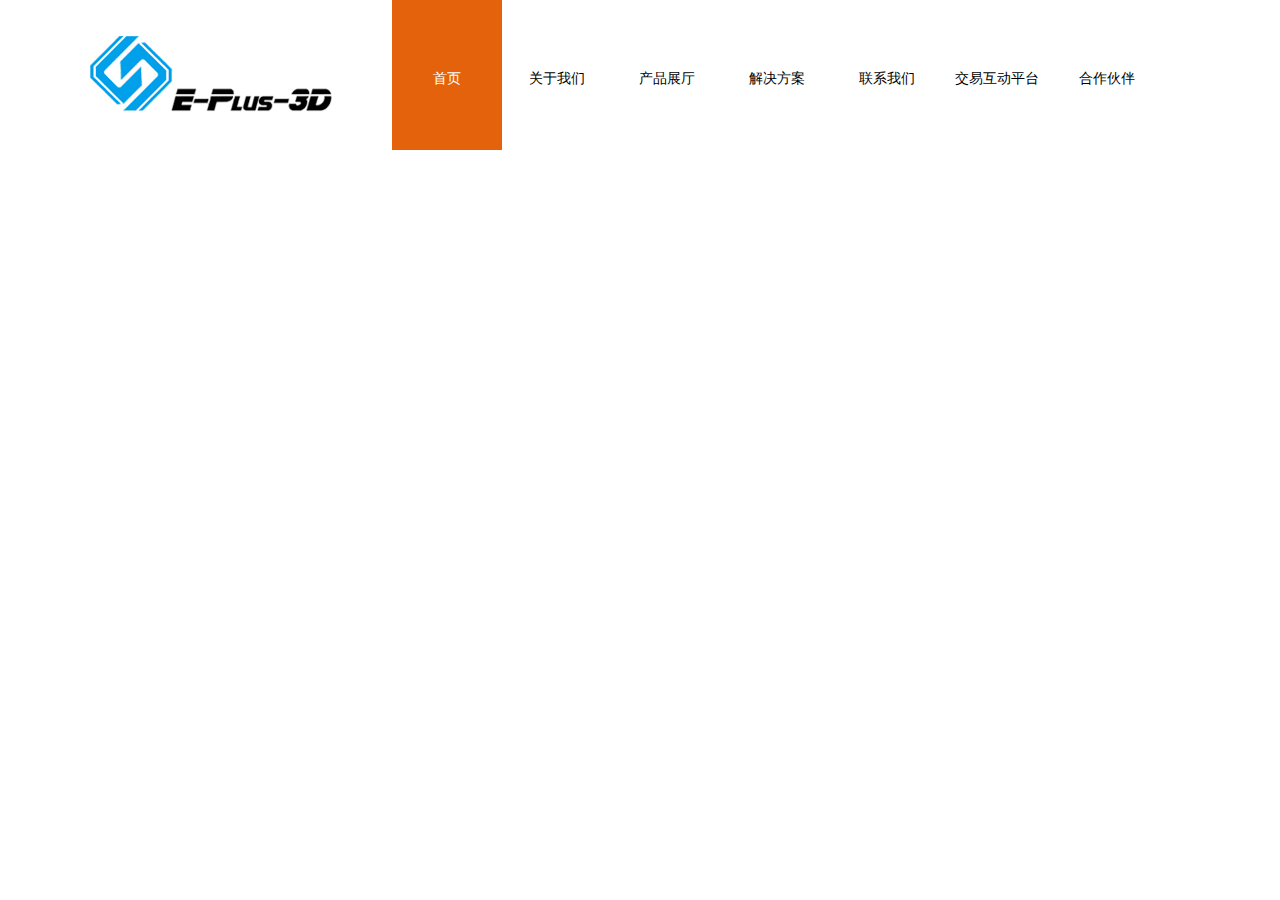
==== index.html @ 30358434 "yijia" ====
<!DOCTYPE html>
<html>
<head>
	<meta charset="utf-8">
	<meta http-equiv="X-UA-Compatible" content="IE=edge">
	<title>易加</title>
	<link rel="stylesheet" href="style/reset.css">
	<link rel="stylesheet" type="text/css" href="style/main.css">
</head>
<body>
	<header>
		<div id="head">
			<img src="images/logo.png">
			<div class="navlist">
				<ul>
					<li class="active"><a href="">首页</a></li>
					<li><a href="">关于我们</a></li>
					<li><a href="">产品展厅</a></li>
					<li><a href="">解决方案</a></li>
					<li><a href="">联系我们</a></li>
					<li><a href="">交易互动平台</a></li>
					<li><a href="">合作伙伴</a></li>
				</ul>
			</div>
		</div>
	</header>
</body>
</html>
---- style/main.css ----
/*主页CSS*/
header{
	width: 100%;
	height: 150px;
}
#head{
	width: 1100px;
	height: 150px;
	margin:0 auto;
}
#head img{
	float: left;
	margin-top: 36px;
}
.navlist{
	float: left;
	margin-left: 60px;
}
.navlist>ul li{
	float: left;
	padding-top:68px; 
	width: 110px;
	height: 82px;
	text-align: center;
	background-color: #fff;
	transition:all 0.6s linear;
}
.navlist>ul li:hover{
	background-color: #e4620b;
}
.navlist>ul li:hover a{
	color: #fff;
}
.navlist>ul li.active{
	background-color: #e4620b;
}
.navlist>ul li.active a{
	color: #fff;
}
.navlist>ul li a{
	font-size: 14px;
	font-family: "Microsoft YaHei";
}
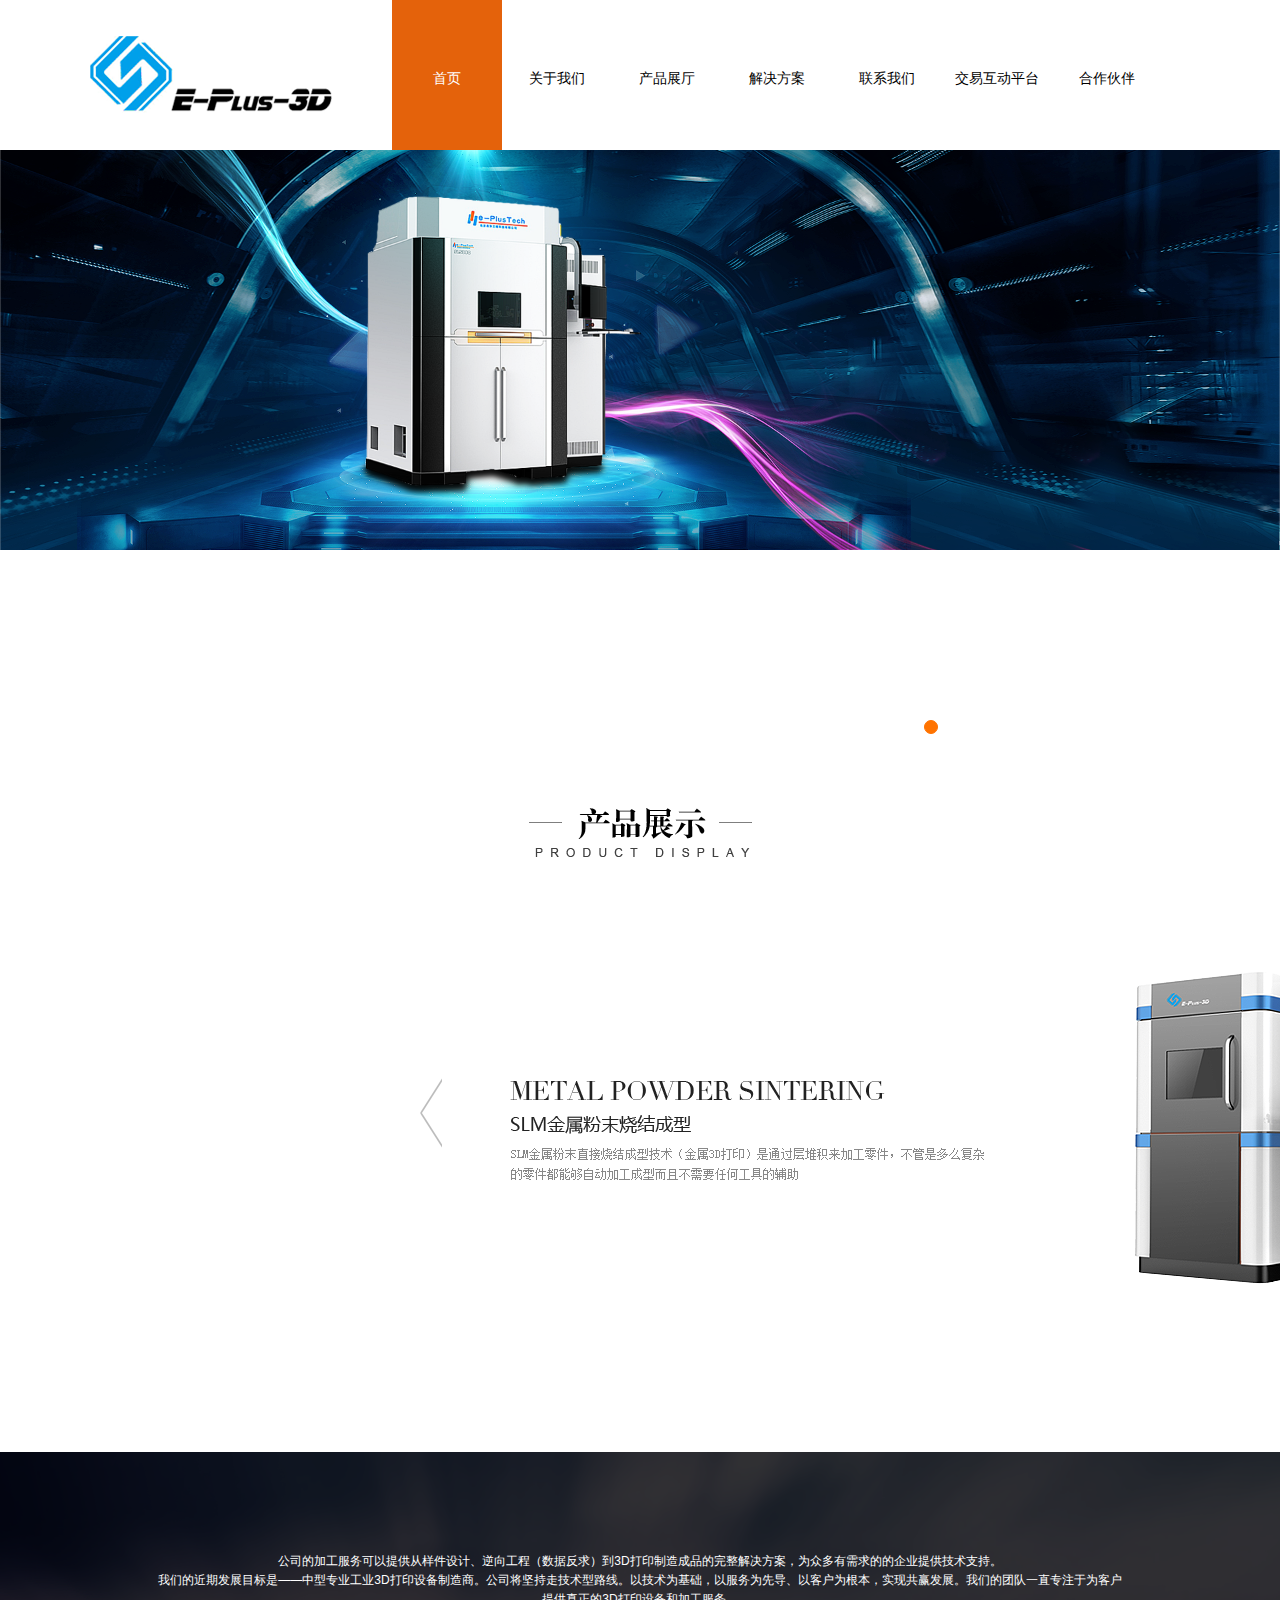
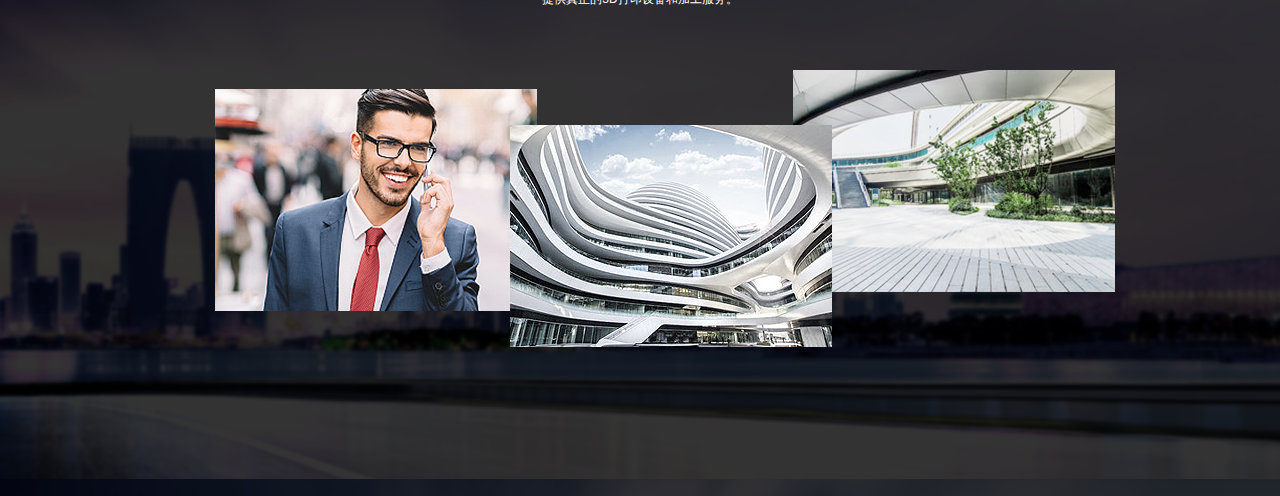
==== commit db194991: "index" ====
--- a/index.html
+++ b/index.html
@@ -6,6 +6,8 @@
 	<title>易加</title>
 	<link rel="stylesheet" href="style/reset.css">
 	<link rel="stylesheet" type="text/css" href="style/main.css">
+	<script type="text/javascript" src="js/jquery.js"></script>
+	<script type="text/javascript" src="js/main.js"></script>
 </head>
 <body>
 	<header>
@@ -24,5 +26,66 @@
 			</div>
 		</div>
 	</header>
+	<div id="bannerbox">
+		<div id="container">
+			<a href=""><img src="images/ban1.png"></a>
+			<a href=""><img src="images/ban2.png" style="display:none"></a>
+			<a href=""><img src="images/ban3.png" style="display:none"></a>
+			<div class="btns">
+				<span class="on"></span>
+				<span></span>
+				<span></span>
+			</div>			
+		</div>
+		<div class="pdisplay">
+			<div class="displaytitle">
+				<img src="images/tit1.png">
+			</div>
+			<div id="container2">
+				<div class="displaypic1">
+				   <div class="displayleft">
+					<img src="images/111.png">
+				   </div>
+				   <div class="displayright">
+					<img src="images/pro.png">
+				   </div>
+				   <div class="displayleft">
+					<img src="images/111.png">
+				   </div>
+				   <div class="displayright">
+					<img src="images/pro.png">
+			       </div>
+			       <div class="displayleft">
+			        <img src="images/111.png">
+			       </div>
+			       <div class="displayright">
+			       	<img src="images/pro.png">
+			       </div>
+			       <div class="displayleft">
+			        <img src="images/111.png">
+			       </div>
+			       <div class="displayright">
+			       	<img src="images/pro.png">
+			       </div>
+				</div>
+			</div>
+			<img src="images/pre.png" class="arrow pre">
+			<img src="images/next.png" class="arrow next">
+		</div>
+	</div>
+	<div id="aboutus">
+		<div class="comWidth">
+			<div class="aboutus_content">
+				公司的加工服务可以提供从样件设计、逆向工程（数据反求）到3D打印制造成品的完整解决方案，为众多有需求的的企业提供技术支持。<br>
+				我们的近期发展目标是——中型专业工业3D打印设备制造商。公司将坚持走技术型路线。以技术为基础，以服务为先导、以客户为根本，实现共赢发展。我们的团队一直专注于为客户<br>
+				提供真正的3D打印设备和加工服务。
+			</div>
+			<div class="showus">
+				<img src="images/ab1.png" style="left: 633px; top: 0px; width: 322px; opacity: 1; z-index: 2;" class="img1">
+				<img src="images/ab2.png" style="left: 55px; top: 19px; width: 322px; opacity: 1; z-index: 2;" class="img2">
+				<img src="images/ab3.png" style="left: 350px; top: 55px; width: 322px; opacity: 1; z-index: 3;" class="img3">
+			</div>
+		</div>
+	</div>
 </body>
 </html>--- a/style/main.css
+++ b/style/main.css
@@ -40,4 +40,193 @@
 .navlist>ul li a{
 	font-size: 14px;
 	font-family: "Microsoft YaHei";
+}
+#container{
+	height: 600px;
+	position: relative;
+}
+#container img{
+	position: absolute;
+	width: 100%;
+}
+#container img:first-child{
+	display: block;
+}
+#container .btns{
+	position: absolute;
+	top: 570px;
+	left: 904px;
+}
+#container .btns span{
+	display: block;
+	width: 12px;
+	height: 12px;
+	border:1px solid #fff;
+	border-radius: 50%;
+	float: left;
+	margin-left: 20px;
+	cursor: pointer;
+}
+#container .btns .on{
+	background-color: #ff7300;
+	border:1px solid #ff7300;
+}
+.pdisplay{
+	margin-top: 58px;
+	position: relative;
+	height: 644px;
+}
+.displaytitle{
+	width: 223px;
+	margin:0 auto;
+}
+#container2 {
+	position: relative;
+	width:1000px;
+	height: 385px;
+	overflow: hidden;
+	left: 490px;
+	margin-top: 50px;
+}
+#container2 img{
+	float: left;
+}
+#container2 .displaypic1{
+	position: absolute;
+	width:4000px;
+	height: 385px;
+}
+#container2 .displaypic1 img{
+	float: left;
+}
+#container2 .displaypic1{
+	top: 48px;
+}
+.arrow{
+	position: absolute;
+	top: 270px;
+	cursor: pointer;
+}
+.pre{
+	left: 420px;
+}
+.next{
+	left:1540px;
+}
+.displayleft{
+	width: 474px;
+	height: 99px;
+	margin-top: 120px;
+	float: left;
+	margin-left: 20px;
+}
+.displayright{
+	width: 350px;
+	height: 379px;
+	float: left;
+	margin-top: -50px;
+	margin-left: 150px;
+}
+#aboutus{
+	width: 100%;
+	height: 644px;
+	background:url(../images/2bg.png);
+}
+.comWidth{
+	width: 1100px;
+	margin: 0 auto;
+	height: 644px;
+}
+.aboutus_content{
+	text-align: center;
+	padding-top: 100px;
+	color: #fff;
+}
+.showus{
+	width: 960px;
+	height: 285px;
+	margin: 60px auto 0 auto;
+	position: relative;
+}
+.showus img{
+	position: absolute;
+}
+@keyframes img1animate{
+	0%{
+		left: 633px; top: 0px; width: 322px; opacity: 1; z-index: 2;
+	}
+	20%{
+		left: 633px; top: 0px; width: 322px; opacity: 1; z-index: 2;
+	}
+	33%{
+		left: 55px; top: 19px; width: 322px; opacity: 1; z-index: 2;
+	}
+	50%{
+		left: 55px; top: 19px; width: 322px; opacity: 1; z-index: 2;
+	}
+	66%{
+		left: 350px; top: 55px; width: 322px; opacity: 1; z-index: 3;
+	}
+	85%{
+		left: 350px; top: 55px; width: 322px; opacity: 1; z-index: 3;
+	}
+	100%{
+		left: 633px; top: 0px; width: 322px; opacity: 1; z-index: 2;
+	}
+}
+
+@keyframes img2animate{
+	0%{
+		left: 55px; top: 19px; width: 322px; opacity: 1; z-index: 2;
+	}
+	20%{
+		left: 55px; top: 19px; width: 322px; opacity: 1; z-index: 2;
+	}
+	33%{
+		left: 350px; top: 55px; width: 322px; opacity: 1; z-index: 3;
+	}
+	50%{
+		left: 350px; top: 55px; width: 322px; opacity: 1; z-index: 3;
+	}
+	66%{
+		left: 633px; top: 0px; width: 322px; opacity: 1; z-index: 2;
+	}
+	85%{
+		left: 633px; top: 0px; width: 322px; opacity: 1; z-index: 2;
+	}
+	100%{
+		left: 55px; top: 19px; width: 322px; opacity: 1; z-index: 2;
+	}
+}
+@keyframes img3animate{
+	0%{
+		left: 350px; top: 55px; width: 322px; opacity: 1; z-index: 3;
+	}
+	20%{
+		left: 350px; top: 55px; width: 322px; opacity: 1; z-index: 3;
+	}
+	33%{
+		left: 633px; top: 0px; width: 322px; opacity: 1; z-index: 2;
+	}
+	50%{
+		left: 633px; top: 0px; width: 322px; opacity: 1; z-index: 2;
+	}
+	66%{
+		left: 55px; top: 19px; width: 322px; opacity: 1; z-index: 2;
+	}
+	85%{
+		left: 55px; top: 19px; width: 322px; opacity: 1; z-index: 2;
+	}
+	100%{
+		left: 350px; top: 55px; width: 322px; opacity: 1; z-index: 3;
+	}
+}
+.img1{
+	animation:img1animate 6s ease-in-out 1s infinite;
+}
+.img2{
+	animation:img2animate 6s ease-in-out 1s infinite;
+}
+.img3{
+	animation:img3animate 6s ease-in-out 1s infinite;
 }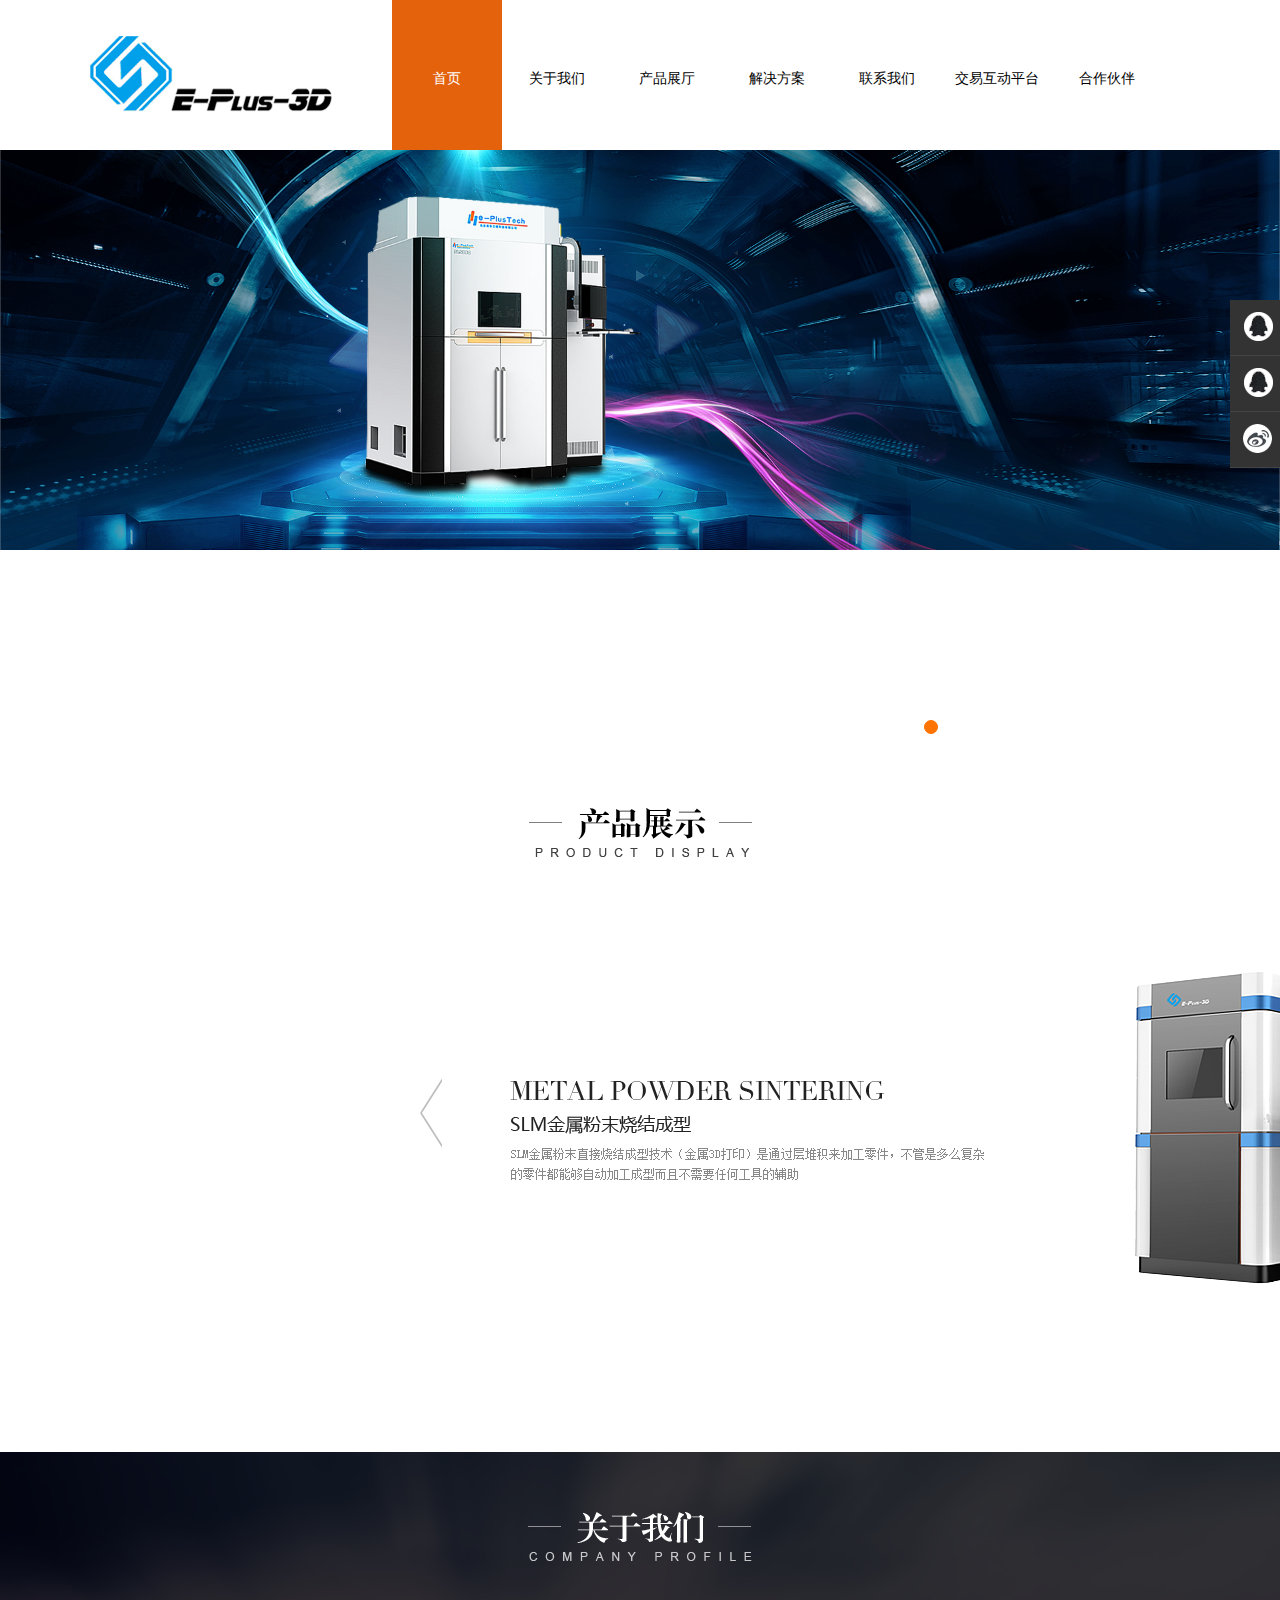
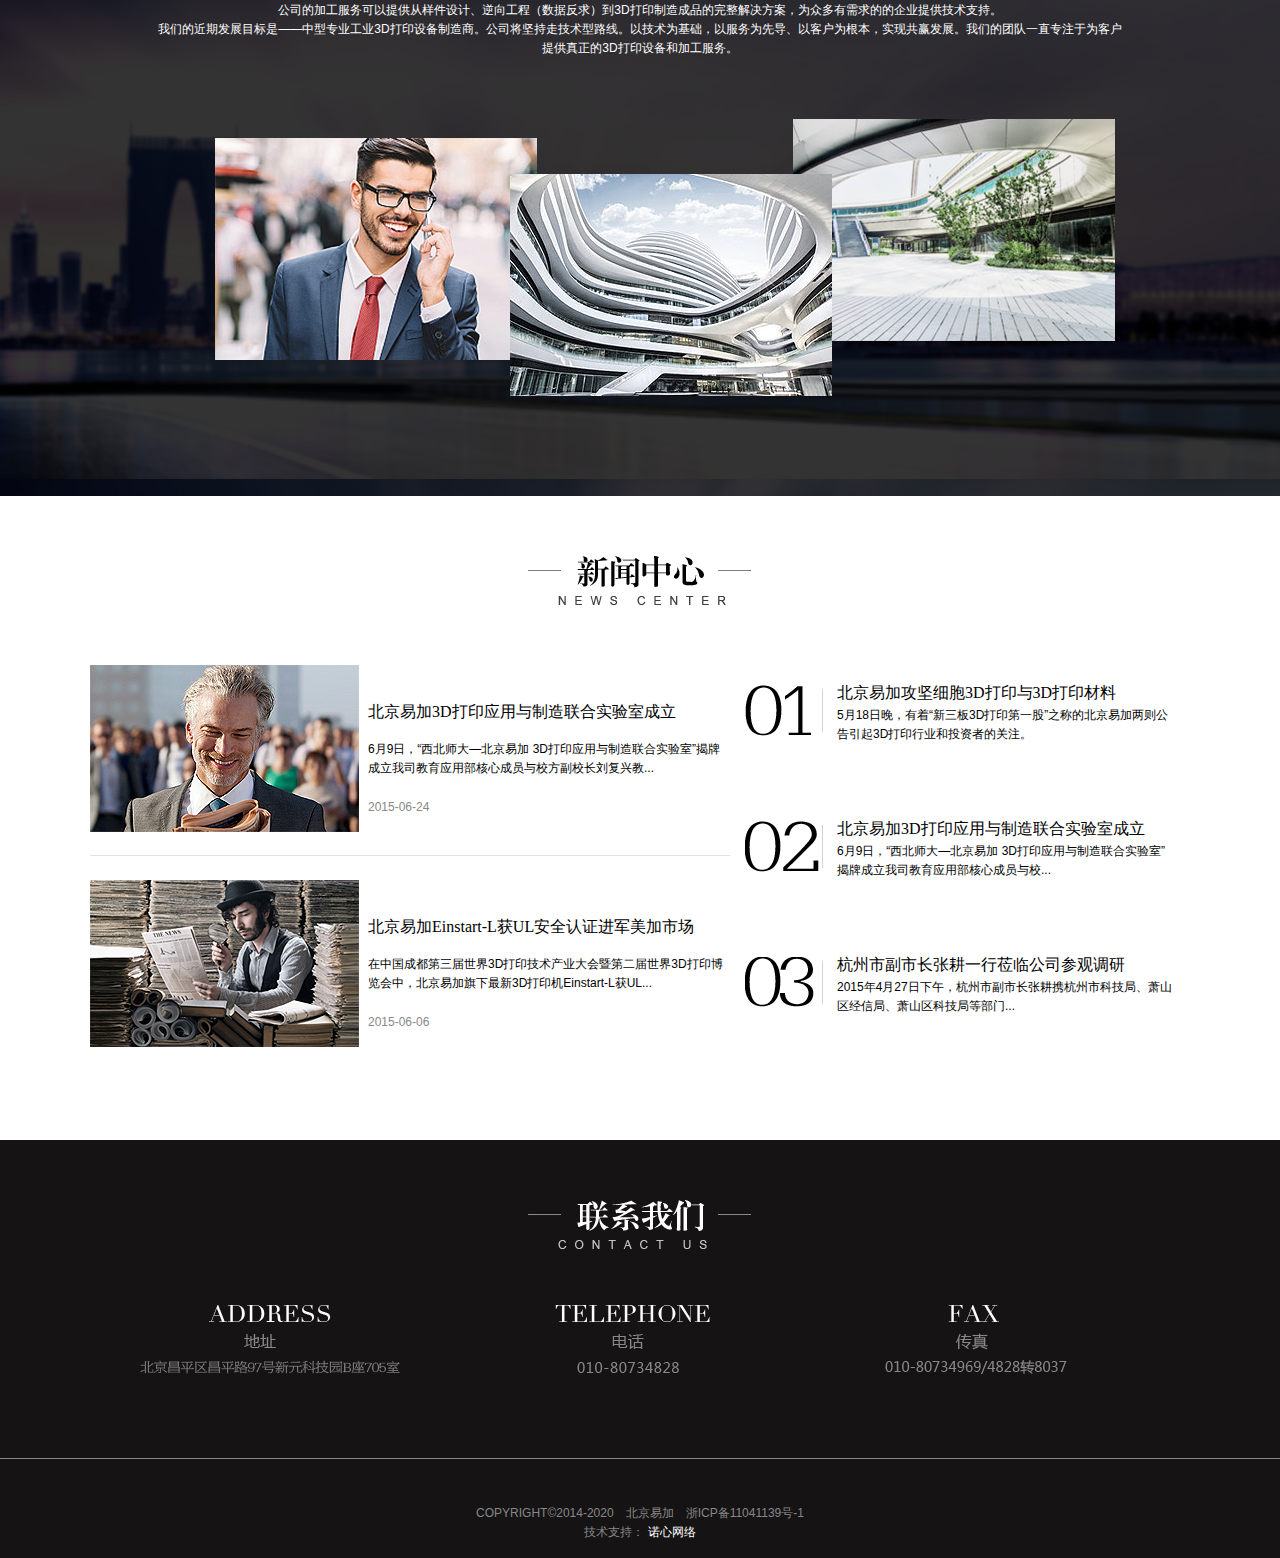
==== commit 85a8e2c1: "index和about页面" ====
--- a/index.html
+++ b/index.html
@@ -16,7 +16,7 @@
 			<div class="navlist">
 				<ul>
 					<li class="active"><a href="">首页</a></li>
-					<li><a href="">关于我们</a></li>
+					<li><a href="about.html">关于我们</a></li>
 					<li><a href="">产品展厅</a></li>
 					<li><a href="">解决方案</a></li>
 					<li><a href="">联系我们</a></li>
@@ -75,6 +75,9 @@
 	</div>
 	<div id="aboutus">
 		<div class="comWidth">
+		    <div class="aboutus_title">
+		    	<img src="images/tit2.png">
+		    </div>
 			<div class="aboutus_content">
 				公司的加工服务可以提供从样件设计、逆向工程（数据反求）到3D打印制造成品的完整解决方案，为众多有需求的的企业提供技术支持。<br>
 				我们的近期发展目标是——中型专业工业3D打印设备制造商。公司将坚持走技术型路线。以技术为基础，以服务为先导、以客户为根本，实现共赢发展。我们的团队一直专注于为客户<br>
@@ -87,5 +90,89 @@
 			</div>
 		</div>
 	</div>
+	<div id="newscenter">
+		<div class="comWidth">
+			<div class="news_title">
+				<img src="images/tit3.png">
+			</div>
+			<div class="news_content">
+			  <div class="newsleftbox">
+				<div class="news_left">
+					<div class="newspic">
+						<img src="images/newpic.png">
+					</div>
+					<div class="newslist">
+						<a href=""><h2>北京易加3D打印应用与制造联合实验室成立</h2></a>
+						<a href="" class="info">6月9日，“西北师大—北京易加 3D打印应用与制造联合实验室”揭牌成立我司教育应用部核心成员与校方副校长刘复兴教...</a>
+						<span>2015-06-24</span>
+					</div>
+				</div>
+				<div class="news_left2">
+					<div class="newspic">
+						<img src="images/newpic1.png">
+					</div>
+					<div class="newslist">
+						<a href=""><h2>北京易加Einstart-L获UL安全认证进军美加市场</h2></a>
+						<a href="" class="info">在中国成都第三届世界3D打印技术产业大会暨第二届世界3D打印博览会中，北京易加旗下最新3D打印机Einstart-L获UL...</a>
+						<span>2015-06-06</span>
+					</div>
+				</div>
+			  </div>
+				<div class="newsrightlist">
+					<div class="news1">
+						<div class="num"></div>
+						<div class="contentnews">
+							<a href=""><h2>北京易加攻坚细胞3D打印与3D打印材料</h2></a>
+							<a href="">5月18日晚，有着“新三板3D打印第一股”之称的北京易加两则公告引起3D打印行业和投资者的关注。</a>
+						</div>
+					</div>
+					<div class="news2">
+						<div class="num1"></div>
+						<div class="contentnews">
+							<a href=""><h2>北京易加3D打印应用与制造联合实验室成立</h2></a>
+							<a href=""> 6月9日，“西北师大—北京易加 3D打印应用与制造联合实验室”揭牌成立我司教育应用部核心成员与校...  </a>
+						</div>
+					</div>
+					<div class="news3">
+						<div class="num2"></div>
+						<div class="contentnews">
+							<a href=""><h2> 杭州市副市长张耕一行莅临公司参观调研 </h2></a>
+							<a href="">2015年4月27日下午，杭州市副市长张耕携杭州市科技局、萧山区经信局、萧山区科技局等部门... </a>
+						</div>
+					</div>
+				</div>
+			</div>
+		</div>
+	</div>
+	<footer>
+		<div class="contactus">
+		   <div class="comWidth" style="height:auto">
+			<div class="contacttitle">
+				<img src="images/tit4.png">
+			</div>
+			<div class="contactinfo">
+				<div class="contactway1"></div>
+				<div class="contactway2"></div>
+				<div class="contactway3"></div>
+			</div>
+		   </div>
+		</div>
+		<div class="copyright">
+			<div>
+				COPYRIGHT©2014-2020　北京易加　浙ICP备11041139号-1 <br>
+				技术支持： <a href="">诺心网络</a>
+			</div>
+		</div>
+	</footer>
+	<div id="slidebar">
+	    <ul>
+	    	<li class="qqserve"><a href="">QQ客服</a></li>
+	    	<li class="qqserve"><a href="">QQ客服</a></li>
+	    	<li class="qqserve weibo"><a href="">新浪微博</a></li>
+	    </ul>
+	</div>
+	<div class="scrolltoTop" style="display:none">
+	    	<img src="images/topback.png">
+	</div>
 </body>
 </html>--- a/style/main.css
+++ b/style/main.css
@@ -137,6 +137,14 @@
 	margin: 0 auto;
 	height: 644px;
 }
+.aboutus_title{
+	width: 224px;
+	height: 49px;
+	margin: 0 auto;
+}
+.aboutus_title img{
+	margin: 60px auto 0 auto;
+}
 .aboutus_content{
 	text-align: center;
 	padding-top: 100px;
@@ -229,4 +237,271 @@
 }
 .img3{
 	animation:img3animate 6s ease-in-out 1s infinite;
+}
+.news_title{
+	width: 224px;
+	height: 49px;
+	margin: 0 auto;
+}
+.news_title img{
+	margin-top: 60px;
+}
+.news_content{
+	margin-top: 120px;
+}
+.newspic{
+	float: left;
+	height: 167px;
+	width: 269px;
+}
+.newslist{
+	float: left;
+	width: 362px;
+	margin-left: 9px;
+}
+.newslist span{
+	display: block;
+	color: #888;
+}
+.newslist h2,.newslist2 h2{
+	font-size: 16px;
+	font-family: "微软雅黑";
+	font-weight: normal;
+	margin-top:34px;
+}
+.newslist h2:hover,.info:hover{
+	color: #e4620b;
+}
+.info{
+	margin: 15px 0 20px 0;
+	display: block;
+}
+.news_left{
+	border-bottom: 1px solid #e2e2e2;
+	width: 640px;
+	height: 190px;	
+}
+.news_left2{
+	margin-top: 24px;
+	width: 640px;
+}
+.newsleftbox{
+	width: 640px;
+	height: 382px;
+	float: left;
+}
+.newsrightlist{
+	width: 454px;
+	float: left;
+}
+.news1,.news2,.news3{
+	width: 454px;
+	height: 96px;
+	margin-bottom: 40px;
+}
+.news1:hover a,.news2:hover a,.news3:hover a{
+	color: #fff;
+}
+.news1:hover,.news2:hover,.news3:hover{
+	background-color: #e4620b;
+}
+.news1:hover .num{
+	background: url(../images/n1.png) no-repeat 0 -51px;
+}
+.news2:hover .num1{
+	background: url(../images/n2.png) no-repeat 0 -51px;
+}
+.news3:hover .num2{
+	background: url(../images/n3.png) no-repeat 0 -51px;
+}
+.num{
+	margin: 20px 0 0 15px; 
+	background: url(../images/n1.png) no-repeat;
+	width: 78px;
+	height: 51px;
+	float: left;
+}
+.num1{
+	margin: 20px 0 0 15px; 
+	background: url(../images/n2.png) no-repeat;
+	width: 78px;
+	height: 51px;
+	float: left;
+}
+.num2{
+	margin: 20px 0 0 15px; 
+	background: url(../images/n3.png) no-repeat;
+	width: 78px;
+	height: 51px;
+	float: left;
+}
+.contentnews h2{
+	font-size: 16px;
+	font-family: "微软雅黑";
+	font-weight: normal;
+}
+.contentnews{
+	float: left;
+	width: 337px;
+	margin:15px 0 0 14px;
+	padding-right: 10px;
+}
+footer{
+	background: #151314;
+	height: 418px;
+}
+.contacttitle img{
+	margin-top: 60px;
+}
+.contacttitle{
+	width: 224px;
+	margin: 0 auto;
+}
+.contactway1{
+	background:url(../images/lx_1.png) no-repeat;
+	width: 260px;
+	height: 69px;
+	float: left;
+	margin: 50px 105px 0 50px;
+}
+.contactway1:hover{
+	background:url(../images/lx_1.png) no-repeat 0 -69px;
+}
+.contactway2{
+	background:url(../images/lx_2.png) no-repeat;
+	width: 155px;
+	height: 69px;
+	float: left;
+	margin: 50px 125px 0 50px;
+}
+.contactway2:hover{
+	background:url(../images/lx_2.png) no-repeat 0 -70px;
+}
+.contactway3{
+	background:url(../images/lx_3.png) no-repeat;
+	width: 182px;
+	height: 69px;
+	float: left;
+	margin: 50px 105px 0 50px;
+}
+.contactway3:hover{
+	background:url(../images/lx_3.png) no-repeat 0 -70px;
+}
+.contactus{
+	border-bottom: 1px solid #888;
+	height: 318px;
+}
+.copyright{
+	color: #888;
+	text-align: center;
+	margin-top: 45px;
+}
+.copyright a{
+	color: #fff;
+}
+#slidebar{
+	position: fixed;
+	right: -76px;
+	top:300px;
+}
+#slidebar ul{
+	height: 167px;
+	width: 126px;
+}
+#slidebar ul li{
+	height: 55px;
+	width: 126px;
+	text-indent: 50px;
+	line-height: 55px;
+	position: relative;
+}
+#slidebar ul li a{
+	color: #fff;
+}
+.qqserve{
+	background:url(../images/side_icon01.png) #333 no-repeat;
+	border-bottom: 1px solid #444;
+}
+.qqserve:hover{
+	background:url(../images/side_icon01.png) #ae1c1c no-repeat;
+}
+.weibo{
+	background:url(../images/side_icon02.png) #333 no-repeat;
+}
+.weibo:hover{
+	background:url(../images/side_icon02.png) #ae1c1c no-repeat;
+}
+.scrolltoTop{
+	width: 50px;
+	height: 50px;
+	position: fixed;
+	right: 70px;
+	bottom: 80px;
+	cursor: pointer;
+}
+/*about 页面*/
+
+#bgbanner img{
+	width: 100%;
+}
+#about_us{
+	margin-top: 60px;
+}
+.abouttitle{
+	width: 1100px;
+	height: 50px;
+	line-height: 50px;
+	border-bottom: 1px solid #ccc;
+}
+.abouttitle h3{
+	font: 34px "微软雅黑";
+	color: #666;
+	display: inline;
+}
+.abouttitle span{
+	color: #888;
+	margin: 5px;
+}
+.aboutcontent{
+	color: #888;
+	margin: 20px 0 20px 0;
+	animation:fadein 1s;
+}
+.aboutpic{
+	animation:picfadein 1s;
+}
+.aboutpic img{
+	margin-right: 10px;
+}
+#copyright a{
+	color: #fff;
+	font:12px "微软雅黑";
+}
+#copyright{
+	color: #888;
+	text-align: center;
+	padding-top: 45px;
+	background-color: #151314;
+	height: 55px;
+	font:12px "微软雅黑";
+}
+@keyframes fadein{
+	0%{
+		opacity: 0;
+		transform:translate3d(300px,0,0);
+	}
+	100%{
+		opacity: 1;
+		transform:translate3d(0,0,0);
+	}
+}
+@keyframes picfadein{
+	0%{
+		opacity: 0;
+		transform:translate3d(-300px,0,0);
+	}
+	100%{
+		opacity: 1;
+		transform:translate3d(0,0,0);
+	}
 }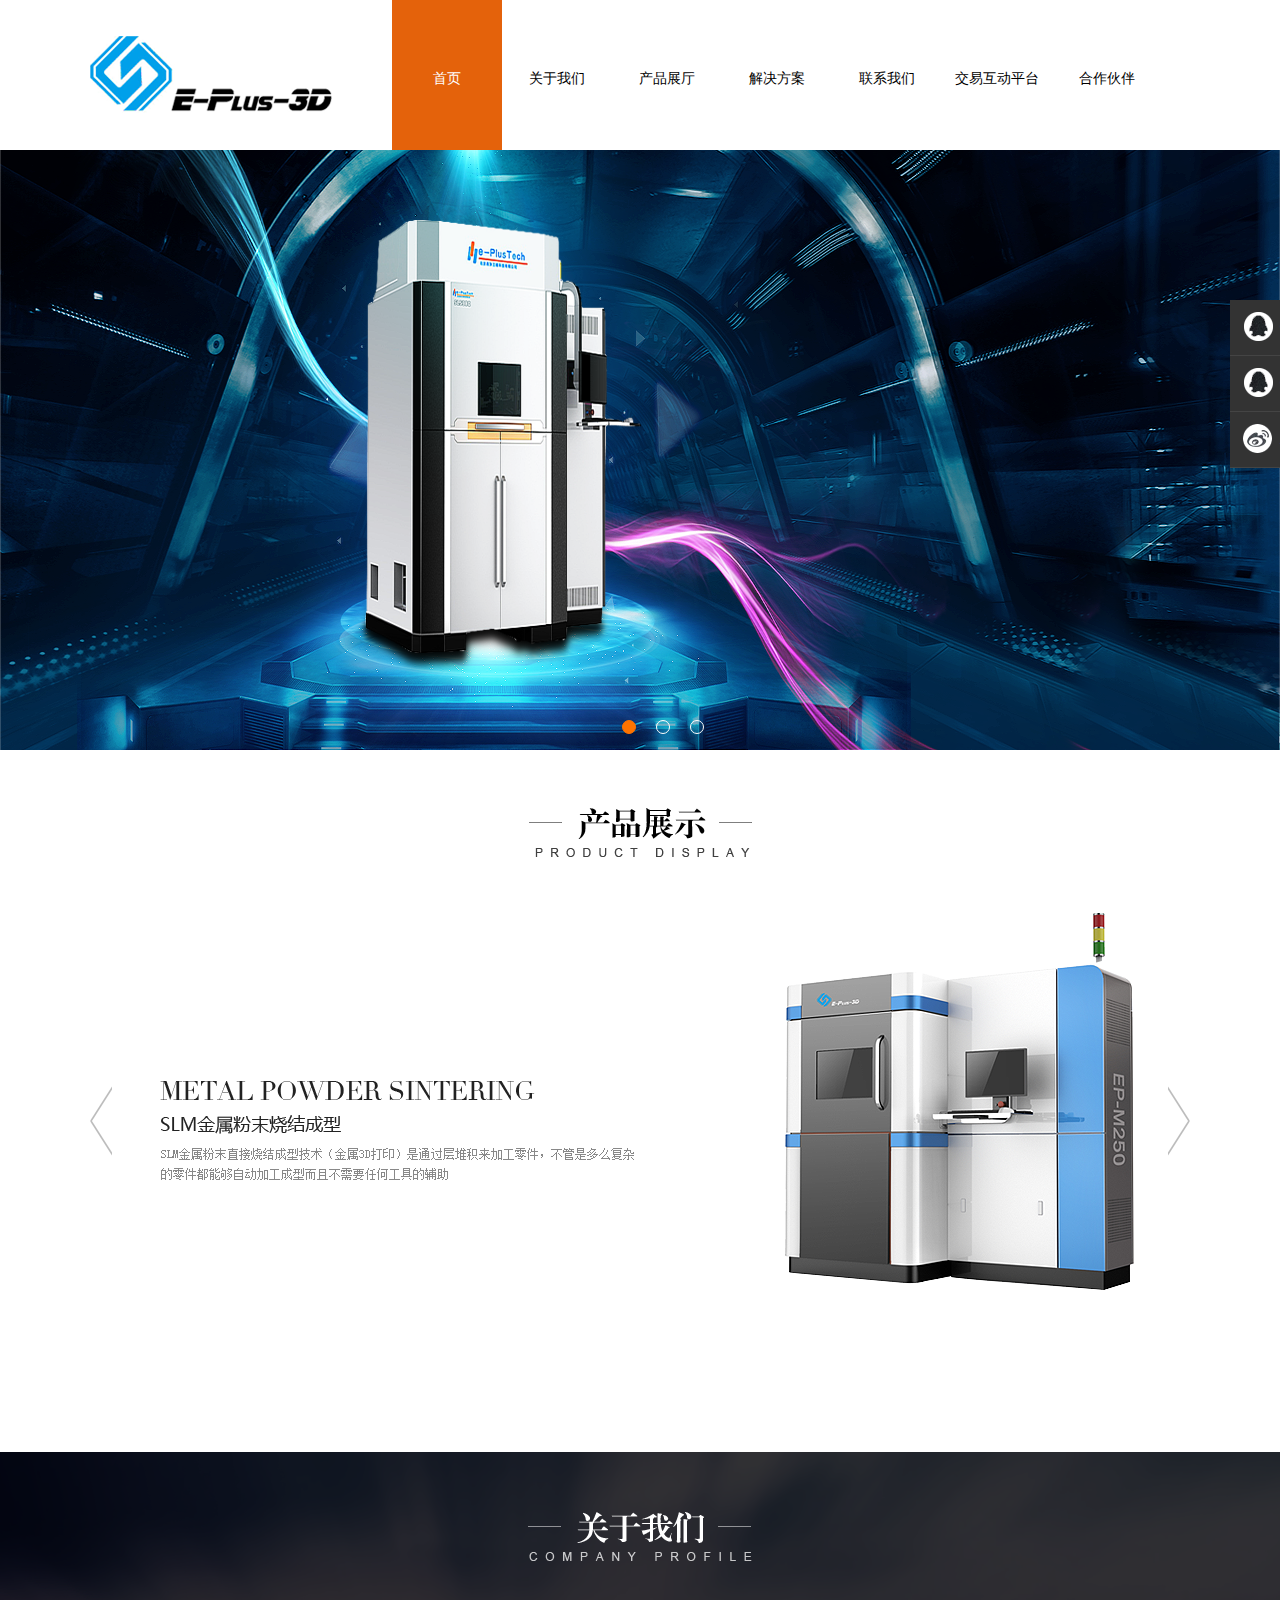
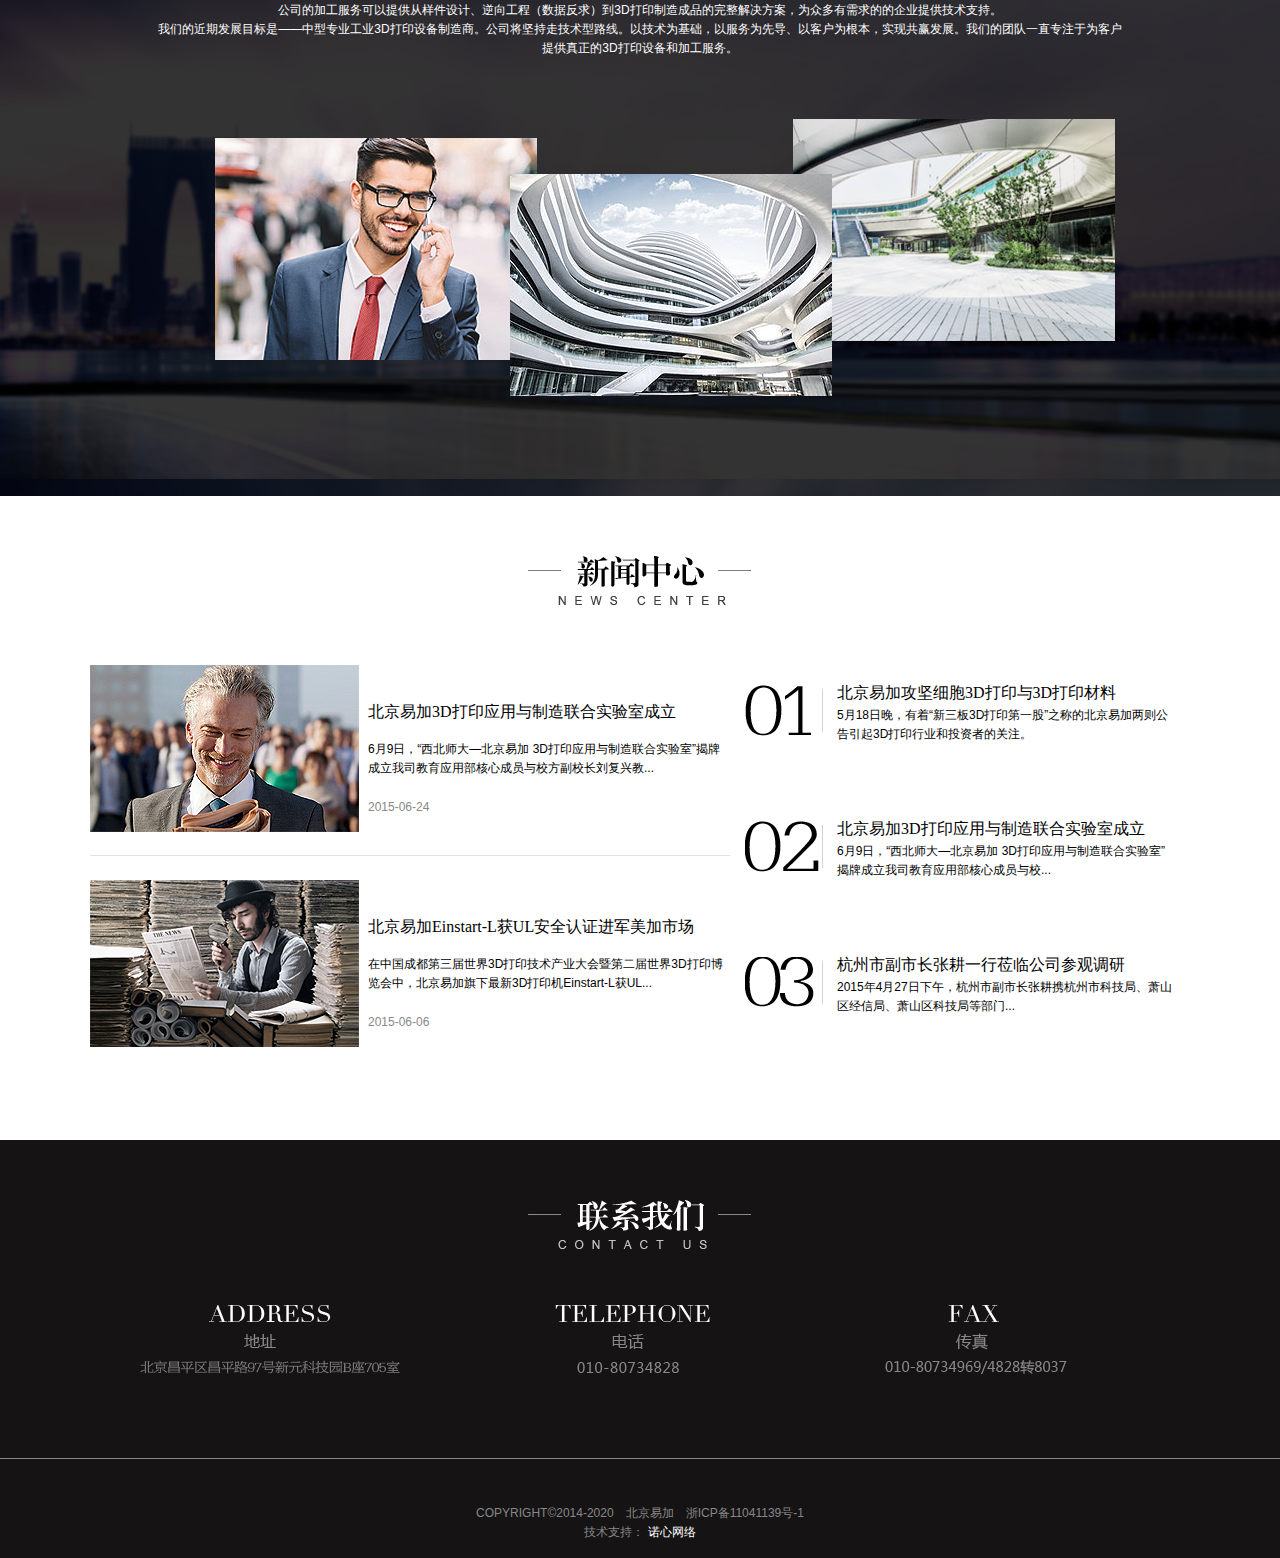
==== commit e18c4996: "ie兼容" ====
--- a/index.html
+++ b/index.html
@@ -41,6 +41,7 @@
 			<div class="displaytitle">
 				<img src="images/tit1.png">
 			</div>
+			<div class="comWidth">
 			<div id="container2">
 				<div class="displaypic1">
 				   <div class="displayleft">
@@ -71,6 +72,8 @@
 			</div>
 			<img src="images/pre.png" class="arrow pre">
 			<img src="images/next.png" class="arrow next">
+			</div>
+
 		</div>
 	</div>
 	<div id="aboutus">
@@ -144,7 +147,7 @@
 			</div>
 		</div>
 	</div>
-	<footer>
+	<div id="footer">
 		<div class="contactus">
 		   <div class="comWidth" style="height:auto">
 			<div class="contacttitle">
@@ -163,7 +166,7 @@
 				技术支持： <a href="">诺心网络</a>
 			</div>
 		</div>
-	</footer>
+	</div>
 	<div id="slidebar">
 	    <ul>
 	    	<li class="qqserve"><a href="">QQ客服</a></li>
--- a/style/main.css
+++ b/style/main.css
@@ -48,14 +48,15 @@
 #container img{
 	position: absolute;
 	width: 100%;
+	height: 600px;
 }
 #container img:first-child{
 	display: block;
 }
 #container .btns{
 	position: absolute;
-	top: 570px;
-	left: 904px;
+	top: 95%;
+	left: 47%;
 }
 #container .btns span{
 	display: block;
@@ -63,6 +64,8 @@
 	height: 12px;
 	border:1px solid #fff;
 	border-radius: 50%;
+	-moz-border-radius: 50%;
+	-webkit-border-radius: 50%;
 	float: left;
 	margin-left: 20px;
 	cursor: pointer;
@@ -85,8 +88,7 @@
 	width:1000px;
 	height: 385px;
 	overflow: hidden;
-	left: 490px;
-	margin-top: 50px;
+	margin: 50px auto;
 }
 #container2 img{
 	float: left;
@@ -102,16 +104,21 @@
 #container2 .displaypic1{
 	top: 48px;
 }
+.pdisplay>.comWidth{
+	position: relative;
+	height: 385px;
+}
 .arrow{
 	position: absolute;
-	top: 270px;
+	top: 45%;
 	cursor: pointer;
+	z-index: 99;
 }
 .pre{
-	left: 420px;
+	
 }
 .next{
-	left:1540px;
+	right: 0;
 }
 .displayleft{
 	width: 474px;
@@ -182,6 +189,52 @@
 		left: 633px; top: 0px; width: 322px; opacity: 1; z-index: 2;
 	}
 }
+@-moz-keyframes img1animate{
+	0%{
+		left: 633px; top: 0px; width: 322px; opacity: 1; z-index: 2;
+	}
+	20%{
+		left: 633px; top: 0px; width: 322px; opacity: 1; z-index: 2;
+	}
+	33%{
+		left: 55px; top: 19px; width: 322px; opacity: 1; z-index: 2;
+	}
+	50%{
+		left: 55px; top: 19px; width: 322px; opacity: 1; z-index: 2;
+	}
+	66%{
+		left: 350px; top: 55px; width: 322px; opacity: 1; z-index: 3;
+	}
+	85%{
+		left: 350px; top: 55px; width: 322px; opacity: 1; z-index: 3;
+	}
+	100%{
+		left: 633px; top: 0px; width: 322px; opacity: 1; z-index: 2;
+	}
+}
+@-webkit-keyframes img1animate{
+	0%{
+		left: 633px; top: 0px; width: 322px; opacity: 1; z-index: 2;
+	}
+	20%{
+		left: 633px; top: 0px; width: 322px; opacity: 1; z-index: 2;
+	}
+	33%{
+		left: 55px; top: 19px; width: 322px; opacity: 1; z-index: 2;
+	}
+	50%{
+		left: 55px; top: 19px; width: 322px; opacity: 1; z-index: 2;
+	}
+	66%{
+		left: 350px; top: 55px; width: 322px; opacity: 1; z-index: 3;
+	}
+	85%{
+		left: 350px; top: 55px; width: 322px; opacity: 1; z-index: 3;
+	}
+	100%{
+		left: 633px; top: 0px; width: 322px; opacity: 1; z-index: 2;
+	}
+}
 
 @keyframes img2animate{
 	0%{
@@ -206,7 +259,99 @@
 		left: 55px; top: 19px; width: 322px; opacity: 1; z-index: 2;
 	}
 }
+@-moz-keyframes img2animate{
+	0%{
+		left: 55px; top: 19px; width: 322px; opacity: 1; z-index: 2;
+	}
+	20%{
+		left: 55px; top: 19px; width: 322px; opacity: 1; z-index: 2;
+	}
+	33%{
+		left: 350px; top: 55px; width: 322px; opacity: 1; z-index: 3;
+	}
+	50%{
+		left: 350px; top: 55px; width: 322px; opacity: 1; z-index: 3;
+	}
+	66%{
+		left: 633px; top: 0px; width: 322px; opacity: 1; z-index: 2;
+	}
+	85%{
+		left: 633px; top: 0px; width: 322px; opacity: 1; z-index: 2;
+	}
+	100%{
+		left: 55px; top: 19px; width: 322px; opacity: 1; z-index: 2;
+	}
+}
+@-webkit-keyframes img2animate{
+	0%{
+		left: 55px; top: 19px; width: 322px; opacity: 1; z-index: 2;
+	}
+	20%{
+		left: 55px; top: 19px; width: 322px; opacity: 1; z-index: 2;
+	}
+	33%{
+		left: 350px; top: 55px; width: 322px; opacity: 1; z-index: 3;
+	}
+	50%{
+		left: 350px; top: 55px; width: 322px; opacity: 1; z-index: 3;
+	}
+	66%{
+		left: 633px; top: 0px; width: 322px; opacity: 1; z-index: 2;
+	}
+	85%{
+		left: 633px; top: 0px; width: 322px; opacity: 1; z-index: 2;
+	}
+	100%{
+		left: 55px; top: 19px; width: 322px; opacity: 1; z-index: 2;
+	}
+}
 @keyframes img3animate{
+	0%{
+		left: 350px; top: 55px; width: 322px; opacity: 1; z-index: 3;
+	}
+	20%{
+		left: 350px; top: 55px; width: 322px; opacity: 1; z-index: 3;
+	}
+	33%{
+		left: 633px; top: 0px; width: 322px; opacity: 1; z-index: 2;
+	}
+	50%{
+		left: 633px; top: 0px; width: 322px; opacity: 1; z-index: 2;
+	}
+	66%{
+		left: 55px; top: 19px; width: 322px; opacity: 1; z-index: 2;
+	}
+	85%{
+		left: 55px; top: 19px; width: 322px; opacity: 1; z-index: 2;
+	}
+	100%{
+		left: 350px; top: 55px; width: 322px; opacity: 1; z-index: 3;
+	}
+}
+@-moz-keyframes img3animate{
+	0%{
+		left: 350px; top: 55px; width: 322px; opacity: 1; z-index: 3;
+	}
+	20%{
+		left: 350px; top: 55px; width: 322px; opacity: 1; z-index: 3;
+	}
+	33%{
+		left: 633px; top: 0px; width: 322px; opacity: 1; z-index: 2;
+	}
+	50%{
+		left: 633px; top: 0px; width: 322px; opacity: 1; z-index: 2;
+	}
+	66%{
+		left: 55px; top: 19px; width: 322px; opacity: 1; z-index: 2;
+	}
+	85%{
+		left: 55px; top: 19px; width: 322px; opacity: 1; z-index: 2;
+	}
+	100%{
+		left: 350px; top: 55px; width: 322px; opacity: 1; z-index: 3;
+	}
+}
+@-webkit-keyframes img3animate{
 	0%{
 		left: 350px; top: 55px; width: 322px; opacity: 1; z-index: 3;
 	}
@@ -231,12 +376,18 @@
 }
 .img1{
 	animation:img1animate 6s ease-in-out 1s infinite;
+	-moz-animation:img1animate 6s ease-in-out 1s infinite;
+	-webkit-animation:img1animate 6s ease-in-out 1s infinite;
 }
 .img2{
 	animation:img2animate 6s ease-in-out 1s infinite;
+	-moz-animation:img2animate 6s ease-in-out 1s infinite;
+	-webkit-animation:img2animate 6s ease-in-out 1s infinite;
 }
 .img3{
 	animation:img3animate 6s ease-in-out 1s infinite;
+	-moz-animation:img3animate 6s ease-in-out 1s infinite;
+	-webkit-animation:img3animate 6s ease-in-out 1s infinite;
 }
 .news_title{
 	width: 224px;
@@ -346,9 +497,10 @@
 	margin:15px 0 0 14px;
 	padding-right: 10px;
 }
-footer{
+#footer{
 	background: #151314;
 	height: 418px;
+	width: 100%;
 }
 .contacttitle img{
 	margin-top: 60px;
